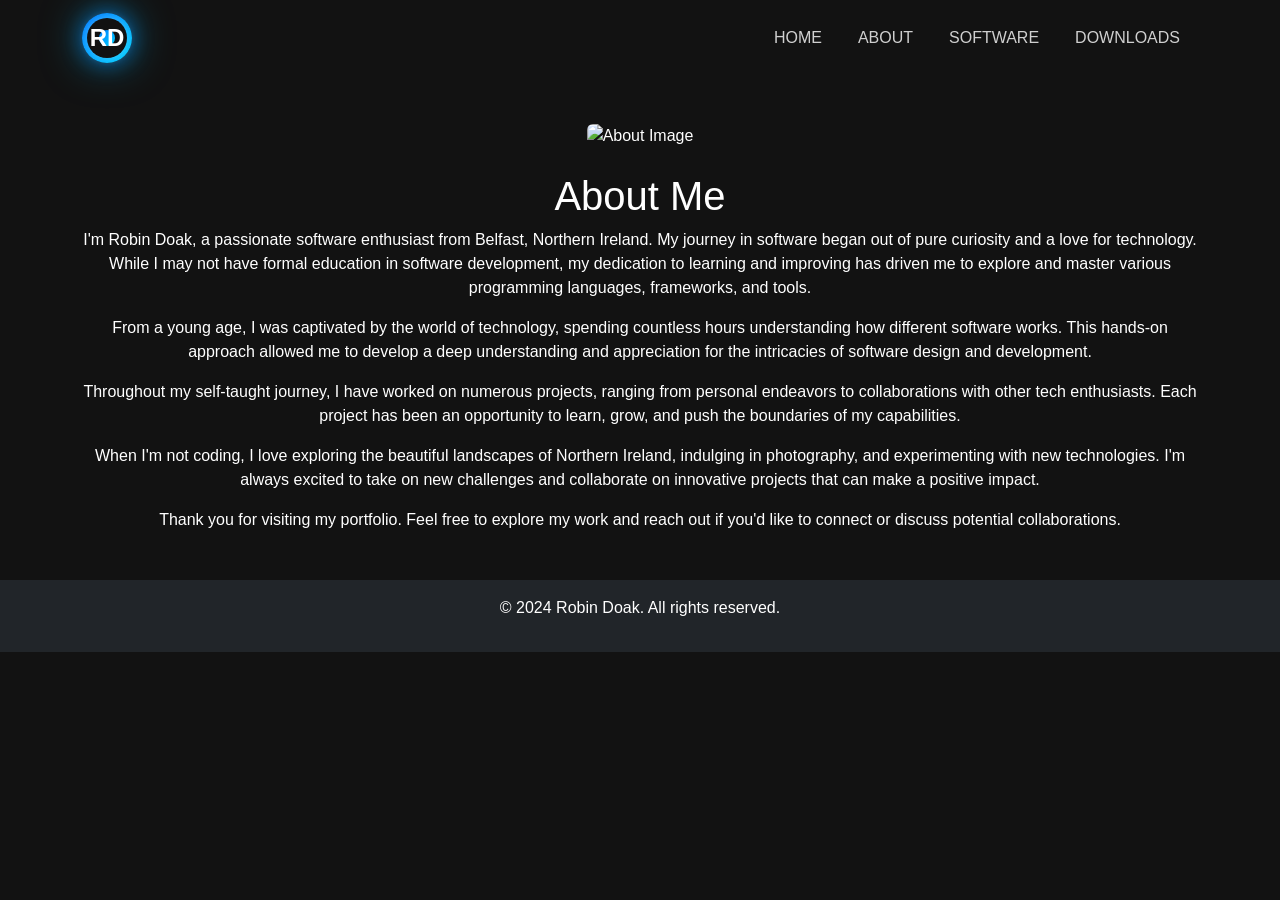
==== about.html @ a83edb11 "Add files via upload" ====
<!DOCTYPE html>
<html lang="en">
<head>
    <meta charset="UTF-8">
    <meta name="viewport" content="width=device-width, initial-scale=1.0">
    <title>About Me</title>
    <link href="https://cdn.jsdelivr.net/npm/bootstrap@5.2.0/dist/css/bootstrap.min.css" rel="stylesheet">
    <link rel="stylesheet" href="styles.css">
    <link rel="stylesheet" href="https://cdnjs.cloudflare.com/ajax/libs/font-awesome/6.0.0-beta3/css/all.min.css">
</head>
<body class="dark-theme">
    <nav class="navbar navbar-expand-lg navbar-dark custom-navbar">
        <div class="container">
            <a class="navbar-brand" href="index.html">
                <div class="logo-container">
                    <div class="logo">
                        <div class="logo-inner">
                            <div class="circle"></div>
                            <div class="text">RD</div>
                        </div>
                    </div>
                </div>
            </a>
            <button class="navbar-toggler" type="button" data-bs-toggle="collapse" data-bs-target="#navbarNav" aria-controls="navbarNav" aria-expanded="false" aria-label="Toggle navigation">
                <span class="navbar-toggler-icon"></span>
            </button>
            <div class="collapse navbar-collapse" id="navbarNav">
                <ul class="navbar-nav ms-auto">
                    <li class="nav-item"><a class="nav-link" href="index.html#home">Home</a></li>
                    <li class="nav-item"><a class="nav-link" href="index.html#about">About</a></li>
                    <li class="nav-item"><a class="nav-link" href="index.html#software">Software</a></li>
                    <li class="nav-item"><a class="nav-link" href="downloads.html">Downloads</a></li>
                </ul>
            </div>
        </div>
    </nav>

    <main class="container my-5">
        <section class="hero text-center my-5">
            <img src="https://via.placeholder.com/1500x600" class="img-fluid rounded mb-4" alt="About Image">
            <h1>About Me</h1>
            <p>I'm Robin Doak, a passionate software enthusiast from Belfast, Northern Ireland. My journey in software began out of pure curiosity and a love for technology. While I may not have formal education in software development, my dedication to learning and improving has driven me to explore and master various programming languages, frameworks, and tools.</p>
            <p>From a young age, I was captivated by the world of technology, spending countless hours understanding how different software works. This hands-on approach allowed me to develop a deep understanding and appreciation for the intricacies of software design and development.</p>
            <p>Throughout my self-taught journey, I have worked on numerous projects, ranging from personal endeavors to collaborations with other tech enthusiasts. Each project has been an opportunity to learn, grow, and push the boundaries of my capabilities.</p>
            <p>When I'm not coding, I love exploring the beautiful landscapes of Northern Ireland, indulging in photography, and experimenting with new technologies. I'm always excited to take on new challenges and collaborate on innovative projects that can make a positive impact.</p>
            <p>Thank you for visiting my portfolio. Feel free to explore my work and reach out if you'd like to connect or discuss potential collaborations.</p>
        </section>
    </main>

    <footer class="bg-dark text-white text-center py-3">
        <p>&copy; 2024 Robin Doak. All rights reserved.</p>
    </footer>

    <script src="https://cdn.jsdelivr.net/npm/@popperjs/core@2.11.6/dist/umd/popper.min.js"></script>
    <script src="https://cdn.jsdelivr.net/npm/bootstrap@5.2.0/dist/js/bootstrap.min.js"></script>
    <script src="scripts.js"></script>
</body>
</html>
---- styles.css ----
body {
    margin: 0;
    font-family: 'Roboto', Arial, sans-serif;
    background-color: #121212;
    color: #ffffff;
    transition: background-color 0.3s, color 0.3s;
}

.light-theme {
    background-color: #ffffff;
    color: #121212;
}

.light-theme .navbar {
    background-color: #f8f9fa !important;
}

.light-theme .navbar-brand,
.light-theme .nav-link {
    color: #121212 !important;
}

.light-theme #theme-icon {
    color: #000000 !important;
}

.navbar {
    transition: background 0.3s ease;
}

.nav-link {
    font-size: 1rem;
    color: rgba(255, 255, 255, 0.8);
    text-transform: uppercase;
    margin: 0 10px;
    transition: color 0.3s ease;
}

.nav-link:hover {
    color: #00d2ff;
}

footer {
    background-color: #1f1f1f;
}

.btn-primary {
    background-color: #007bff;
    border-color: #007bff;
}

.btn-primary:hover {
    background-color: #00d2ff;
    border-color: #00d2ff;
}

.logo-container {
    display: flex;
    align-items: center;
}

.logo {
    width: 50px;
    height: 50px;
    background: linear-gradient(135deg, #007bff, #00d2ff);
    border-radius: 50%;
    display: flex;
    justify-content: center;
    align-items: center;
    animation: pulse 2s infinite;
    box-shadow: 0 0 20px rgba(0, 123, 255, 0.5), 0 0 40px rgba(0, 210, 255, 0.5);
}

@keyframes pulse {
    0% {
        transform: scale(1);
    }
    50% {
        transform: scale(1.05);
    }
    100% {
        transform: scale(1);
    }
}

.logo-inner {
    width: 40px;
    height: 40px;
    background-color: #121212;
    border-radius: 50%;
    display: flex;
    justify-content: center;
    align-items: center;
    box-shadow: 0 0 10px rgba(255, 255, 255, 0.3);
}

.circle {
    width: 16px;
    height: 16px;
    background: linear-gradient(135deg, #007bff, #00d2ff);
    border-radius: 50%;
    position: absolute;
}

.text {
    font-size: 1.5rem;
    color: #ffffff;
    font-weight: bold;
    position: relative;
}

/* Enhancements for the Home Section */
#home {
    background: url('images/fotis-fotopoulos-6sAl6aQ4OWI-unsplash.jpg') no-repeat center center/cover;
    position: relative;
    background-blend-mode: overlay;
    background-color: rgba(0, 0, 0, 0.5); /* Added to reduce gray tone */
}

#home .overlay {
    background: rgba(0, 0, 0, 0.7);
}

#home .content {
    z-index: 2;
}

.professional-text {
    font-family: 'Roboto', sans-serif;
    font-weight: 700;
    font-size: 3.5rem;
    text-shadow: 2px 2px 4px rgba(0, 0, 0, 0.5);
    animation: glow 1.5s ease-in-out infinite alternate;
}

.professional-subtext {
    font-family: 'Roboto', sans-serif;
    font-weight: 400;
    font-size: 1.5rem;
    text-shadow: 1px 1px 3px rgba(0, 0, 0, 0.5);
    animation: fadeIn 2s ease-in-out;
}

@keyframes glow {
    from {
        text-shadow: 0 0 10px rgba(255, 255, 255, 0.5), 0 0 20px rgba(255, 255, 255, 0.5), 0 0 30px rgba(0, 123, 255, 0.5), 0 0 40px rgba(0, 210, 255, 0.5), 0 0 50px rgba(0, 210, 255, 0.5), 0 0 60px rgba(0, 210, 255, 0.5), 0 0 70px rgba(0, 210, 255, 0.5);
    }
    to {
        text-shadow: 0 0 20px rgba(255, 255, 255, 1), 0 0 30px rgba(255, 255, 255, 1), 0 0 40px rgba(0, 123, 255, 1), 0 0 50px rgba(0, 210, 255, 1), 0 0 60px rgba(0, 210, 255, 1), 0 0 70px rgba(0, 210, 255, 1), 0 0 80px rgba(0, 210, 255, 1);
    }
}

@keyframes fadeIn {
    from {
        opacity: 0;
    }
    to {
        opacity: 1;
    }
}

#home .display-3 {
    opacity: 0;
    animation: fadeInUp 1s ease-in-out forwards;
}

#home .lead {
    opacity: 0;
    animation: fadeInUp 1.5s ease-in-out forwards;
}

#home .btn {
    opacity: 0;
    animation: fadeInUp 2s ease-in-out forwards;
}

@keyframes fadeInUp {
    0% {
        opacity: 0;
        transform: translateY(20px);
    }
    100% {
        opacity: 1;
        transform: translateY(0);
    }
}

/* Counter Styles */
.counter {
    margin: 20px 0;
}

.counter i {
    color: #00d2ff;
    margin-bottom: 10px;
}

.count {
    font-size: 3rem;
    font-weight: bold;
}

.counter p {
    font-size: 1.25rem;
}

/* Blog Section Styles */
#blog {
    padding: 2rem 0;
}

#blog .card {
    background-color: #1f1f1f;
    border: none;
}

#blog .card-body {
    color: #ccc;
}

#blog .card-title {
    color: #00d2ff;
}

#blog .btn-primary {
    background-color: #007bff;
    border-color: #007bff;
}

#blog .btn-primary:hover {
    background-color: #00d2ff;
    border-color: #00d2ff;
}

/* Contact Section Styles */
#contact {
    padding: 2rem 0;
}

#contact form {
    background-color: #1f1f1f;
    padding: 1.5rem;
    border-radius: 5px;
}

#contact .form-label {
    color: #ccc;
}

#contact .form-control {
    background-color: #2a2a2a;
    border: 1px solid #555;
    color: #ccc;
}

#contact .form-control:focus {
    background-color: #2a2a2a;
    color: #fff;
    border-color: #007bff;
    box-shadow: none;
}

#contact .btn-primary {
    background-color: #007bff;
    border-color: #007bff;
}

#contact .btn-primary:hover {
    background-color: #00d2ff;
    border-color: #00d2ff;
}

#contact .btn-secondary {
    background-color: #444;
    border-color: #444;
    color: #ccc;
}

#contact .btn-secondary:hover {
    background-color: #555;
    border-color: #555;
}
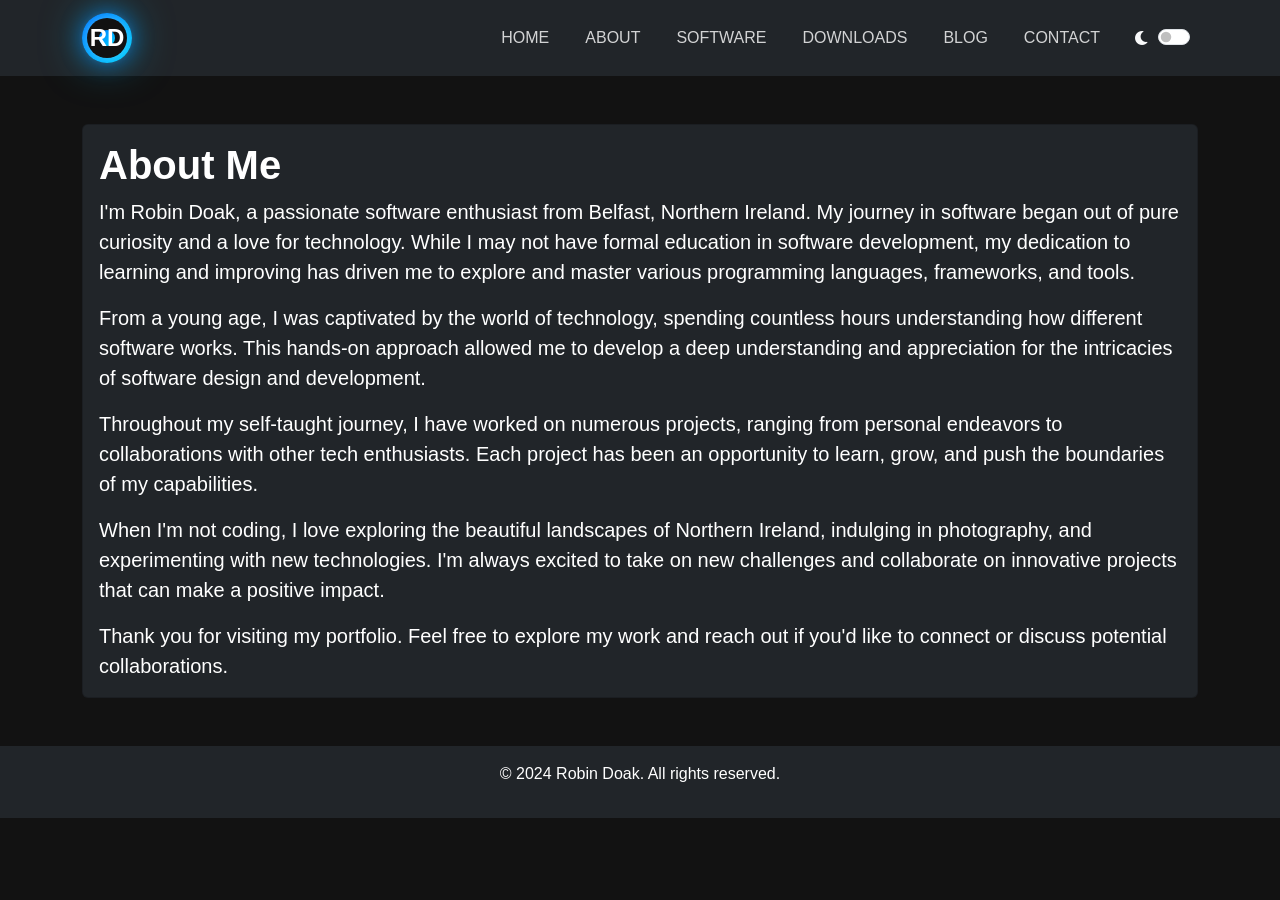
==== commit 876e060e: "Add files via upload" ====
--- a/about.html
+++ b/about.html
@@ -9,7 +9,8 @@
     <link rel="stylesheet" href="https://cdnjs.cloudflare.com/ajax/libs/font-awesome/6.0.0-beta3/css/all.min.css">
 </head>
 <body class="dark-theme">
-    <nav class="navbar navbar-expand-lg navbar-dark custom-navbar">
+    <!-- Navbar -->
+    <nav class="navbar navbar-expand-lg navbar-dark bg-dark custom-navbar">
         <div class="container">
             <a class="navbar-brand" href="index.html">
                 <div class="logo-container">
@@ -27,23 +28,34 @@
             <div class="collapse navbar-collapse" id="navbarNav">
                 <ul class="navbar-nav ms-auto">
                     <li class="nav-item"><a class="nav-link" href="index.html#home">Home</a></li>
-                    <li class="nav-item"><a class="nav-link" href="index.html#about">About</a></li>
+                    <li class="nav-item"><a class="nav-link" href="about.html">About</a></li>
                     <li class="nav-item"><a class="nav-link" href="index.html#software">Software</a></li>
                     <li class="nav-item"><a class="nav-link" href="downloads.html">Downloads</a></li>
+                    <li class="nav-item"><a class="nav-link" href="blog.html">Blog</a></li>
+                    <li class="nav-item"><a class="nav-link" href="contact.html">Contact</a></li>
                 </ul>
+                <div class="d-flex align-items-center ms-3">
+                    <i id="theme-icon" class="fas fa-moon text-light me-2"></i>
+                    <div class="form-check form-switch">
+                        <input class="form-check-input" type="checkbox" id="theme-toggle">
+                    </div>
+                </div>
             </div>
         </div>
     </nav>
 
     <main class="container my-5">
-        <section class="hero text-center my-5">
-            <img src="https://via.placeholder.com/1500x600" class="img-fluid rounded mb-4" alt="About Image">
-            <h1>About Me</h1>
-            <p>I'm Robin Doak, a passionate software enthusiast from Belfast, Northern Ireland. My journey in software began out of pure curiosity and a love for technology. While I may not have formal education in software development, my dedication to learning and improving has driven me to explore and master various programming languages, frameworks, and tools.</p>
-            <p>From a young age, I was captivated by the world of technology, spending countless hours understanding how different software works. This hands-on approach allowed me to develop a deep understanding and appreciation for the intricacies of software design and development.</p>
-            <p>Throughout my self-taught journey, I have worked on numerous projects, ranging from personal endeavors to collaborations with other tech enthusiasts. Each project has been an opportunity to learn, grow, and push the boundaries of my capabilities.</p>
-            <p>When I'm not coding, I love exploring the beautiful landscapes of Northern Ireland, indulging in photography, and experimenting with new technologies. I'm always excited to take on new challenges and collaborate on innovative projects that can make a positive impact.</p>
-            <p>Thank you for visiting my portfolio. Feel free to explore my work and reach out if you'd like to connect or discuss potential collaborations.</p>
+        <section id="about" class="my-5">
+            <div class="card bg-dark text-white">
+                <div class="card-body">
+                    <h1 class="card-title">About Me</h1>
+                    <p class="card-text">I'm Robin Doak, a passionate software enthusiast from Belfast, Northern Ireland. My journey in software began out of pure curiosity and a love for technology. While I may not have formal education in software development, my dedication to learning and improving has driven me to explore and master various programming languages, frameworks, and tools.</p>
+                    <p class="card-text">From a young age, I was captivated by the world of technology, spending countless hours understanding how different software works. This hands-on approach allowed me to develop a deep understanding and appreciation for the intricacies of software design and development.</p>
+                    <p class="card-text">Throughout my self-taught journey, I have worked on numerous projects, ranging from personal endeavors to collaborations with other tech enthusiasts. Each project has been an opportunity to learn, grow, and push the boundaries of my capabilities.</p>
+                    <p class="card-text">When I'm not coding, I love exploring the beautiful landscapes of Northern Ireland, indulging in photography, and experimenting with new technologies. I'm always excited to take on new challenges and collaborate on innovative projects that can make a positive impact.</p>
+                    <p class="card-text">Thank you for visiting my portfolio. Feel free to explore my work and reach out if you'd like to connect or discuss potential collaborations.</p>
+                </div>
+            </div>
         </section>
     </main>
 
--- a/styles.css
+++ b/styles.css
@@ -280,3 +280,52 @@
     background-color: #555;
     border-color: #555;
 }
+
+.card-img-overlay {
+    background: rgba(0, 0, 0, 0.5);
+    padding: 2rem;
+    border-radius: 0.5rem;
+    text-align: center;
+}
+
+.card-title {
+    font-size: 2.5rem;
+    font-weight: bold;
+}
+
+.card-text {
+    font-size: 1.25rem;
+    margin-bottom: 1rem;
+}
+
+/* Downloads Section Styles */
+.list-group-item-dark {
+    background-color: #1f1f1f;
+    border: none;
+    color: #ccc;
+}
+
+.list-group-item-dark .btn-primary {
+    background-color: #007bff;
+    border-color: #007bff;
+}
+
+.list-group-item-dark .btn-primary:hover {
+    background-color: #00d2ff;
+    border-color: #00d2ff;
+}
+
+.list-group-item-dark img {
+    border-radius: 50%;
+}
+
+.list-group-item-dark h5,
+.list-group-item-dark p {
+    color: inherit;
+}
+
+hr {
+    border: 0;
+    height: 1px;
+    background: linear-gradient(to right, rgba(0, 0, 0, 0), rgba(255, 255, 255, 0.75), rgba(0, 0, 0, 0));
+}
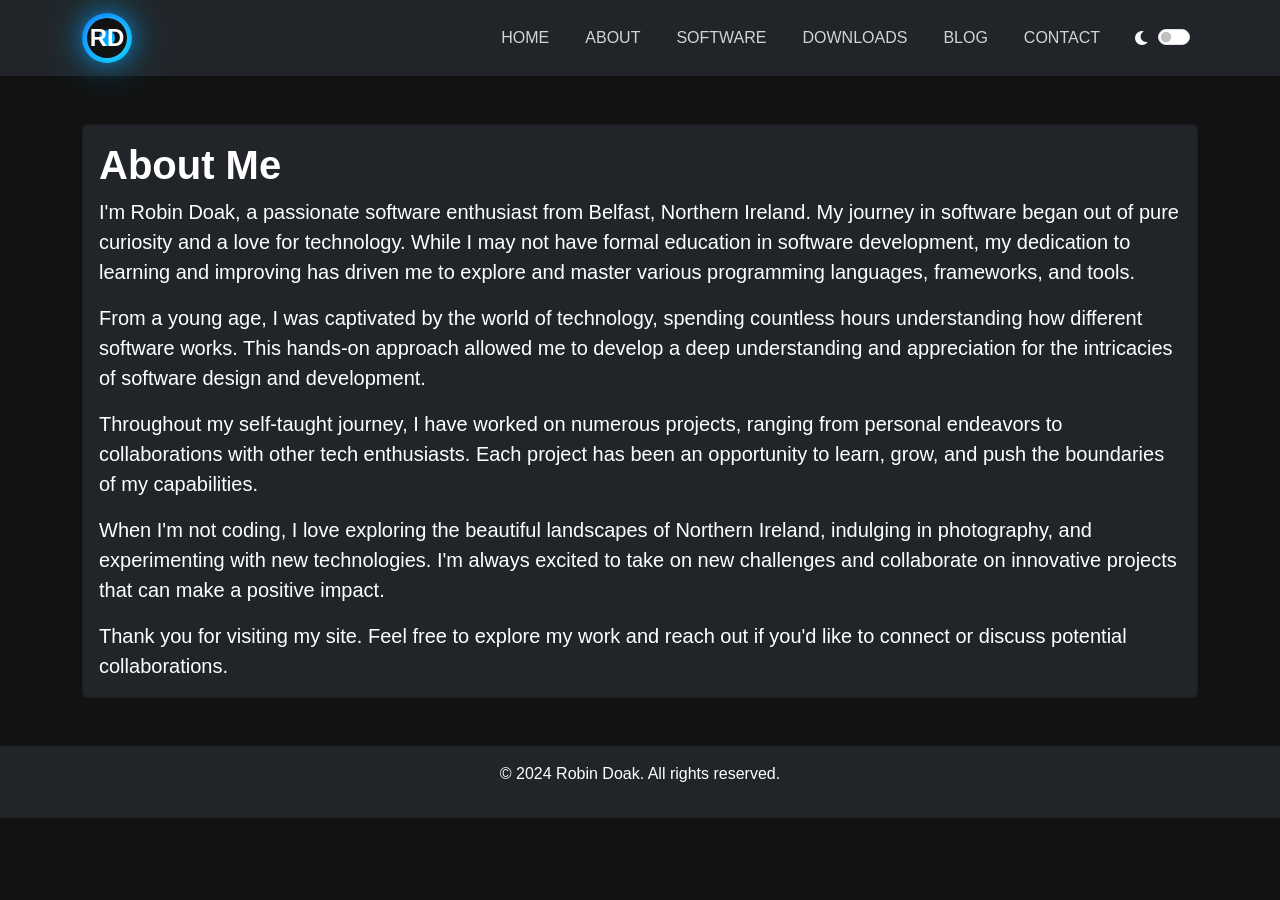
==== commit bf24398e: "Add files via upload" ====
--- a/about.html
+++ b/about.html
@@ -8,7 +8,7 @@
     <link rel="stylesheet" href="styles.css">
     <link rel="stylesheet" href="https://cdnjs.cloudflare.com/ajax/libs/font-awesome/6.0.0-beta3/css/all.min.css">
 </head>
-<body class="dark-theme">
+<body>
     <!-- Navbar -->
     <nav class="navbar navbar-expand-lg navbar-dark bg-dark custom-navbar">
         <div class="container">
@@ -53,7 +53,7 @@
                     <p class="card-text">From a young age, I was captivated by the world of technology, spending countless hours understanding how different software works. This hands-on approach allowed me to develop a deep understanding and appreciation for the intricacies of software design and development.</p>
                     <p class="card-text">Throughout my self-taught journey, I have worked on numerous projects, ranging from personal endeavors to collaborations with other tech enthusiasts. Each project has been an opportunity to learn, grow, and push the boundaries of my capabilities.</p>
                     <p class="card-text">When I'm not coding, I love exploring the beautiful landscapes of Northern Ireland, indulging in photography, and experimenting with new technologies. I'm always excited to take on new challenges and collaborate on innovative projects that can make a positive impact.</p>
-                    <p class="card-text">Thank you for visiting my portfolio. Feel free to explore my work and reach out if you'd like to connect or discuss potential collaborations.</p>
+                    <p class="card-text">Thank you for visiting my site. Feel free to explore my work and reach out if you'd like to connect or discuss potential collaborations.</p>
                 </div>
             </div>
         </section>
--- a/styles.css
+++ b/styles.css
@@ -22,6 +22,21 @@
 
 .light-theme #theme-icon {
     color: #000000 !important;
+}
+
+.light-theme .list-group-item-dark {
+    background-color: #f8f9fa;
+    color: #121212;
+}
+
+.light-theme .list-group-item-dark .btn-primary {
+    background-color: #007bff;
+    border-color: #007bff;
+}
+
+.light-theme .list-group-item-dark .btn-primary:hover {
+    background-color: #00d2ff;
+    border-color: #00d2ff;
 }
 
 .navbar {
@@ -232,6 +247,28 @@
     border-color: #00d2ff;
 }
 
+#blog .card-footer {
+    background-color: #1f1f1f;
+    border-top: 1px solid #2a2a2a;
+    color: #ccc;
+}
+
+#blog .card-footer a {
+    color: #00d2ff;
+}
+
+#blog .card-footer a:hover {
+    color: #007bff;
+}
+
+.list-group-item-dark a {
+    color: #ffffff;
+}
+
+.list-group-item-dark a:hover {
+    color: #00d2ff;
+}
+
 /* Contact Section Styles */
 #contact {
     padding: 2rem 0;
@@ -329,3 +366,95 @@
     height: 1px;
     background: linear-gradient(to right, rgba(0, 0, 0, 0), rgba(255, 255, 255, 0.75), rgba(0, 0, 0, 0));
 }
+
+/* Sidebar Styles */
+#sidebar {
+    height: 100vh;
+    position: fixed;
+    top: 0;
+    left: 0;
+    width: 250px;
+}
+
+#sidebar .nav-link {
+    font-size: 1.1rem;
+    margin: 1rem 0;
+}
+
+#sidebar .nav-link .fas {
+    margin-right: 10px;
+}
+
+/* Footer Styles */
+footer {
+    background-color: #1f1f1f;
+    padding: 1.5rem 0;
+}
+
+footer ul {
+    padding: 0;
+    margin: 0;
+    list-style: none;
+}
+
+footer ul li {
+    display: inline;
+    margin: 0 10px;
+}
+
+footer ul li a {
+    color: #00d2ff;
+    text-decoration: none;
+}
+
+footer ul li a:hover {
+    text-decoration: underline;
+}
+
+/* Login Page Styles */
+.login-card {
+    max-width: 400px;
+    margin: auto;
+    padding: 20px;
+    background-color: #1f1f1f;
+    border: none;
+    border-radius: 10px;
+}
+
+/* Dashboard Styles */
+.dashboard-card {
+    background-color: #1f1f1f;
+    border: none;
+    border-radius: 10px;
+}
+
+.dashboard-card .card-title {
+    color: #00d2ff;
+}
+
+.table-dark th, .table-dark td, .table-dark thead th {
+    border-color: #2a2a2a;
+}
+
+.table-dark th, .table-dark td {
+    color: #ccc;
+}
+
+.table-dark .table-striped tbody tr:nth-of-type(odd) {
+    background-color: #2a2a2a;
+}
+
+/* Modal Styles */
+.modal-content {
+    background-color: #1f1f1f;
+    border: none;
+    border-radius: 10px;
+}
+
+.modal-header, .modal-body {
+    border-bottom: 1px solid #444;
+}
+
+.modal-header .btn-close {
+    filter: invert(1);
+}
